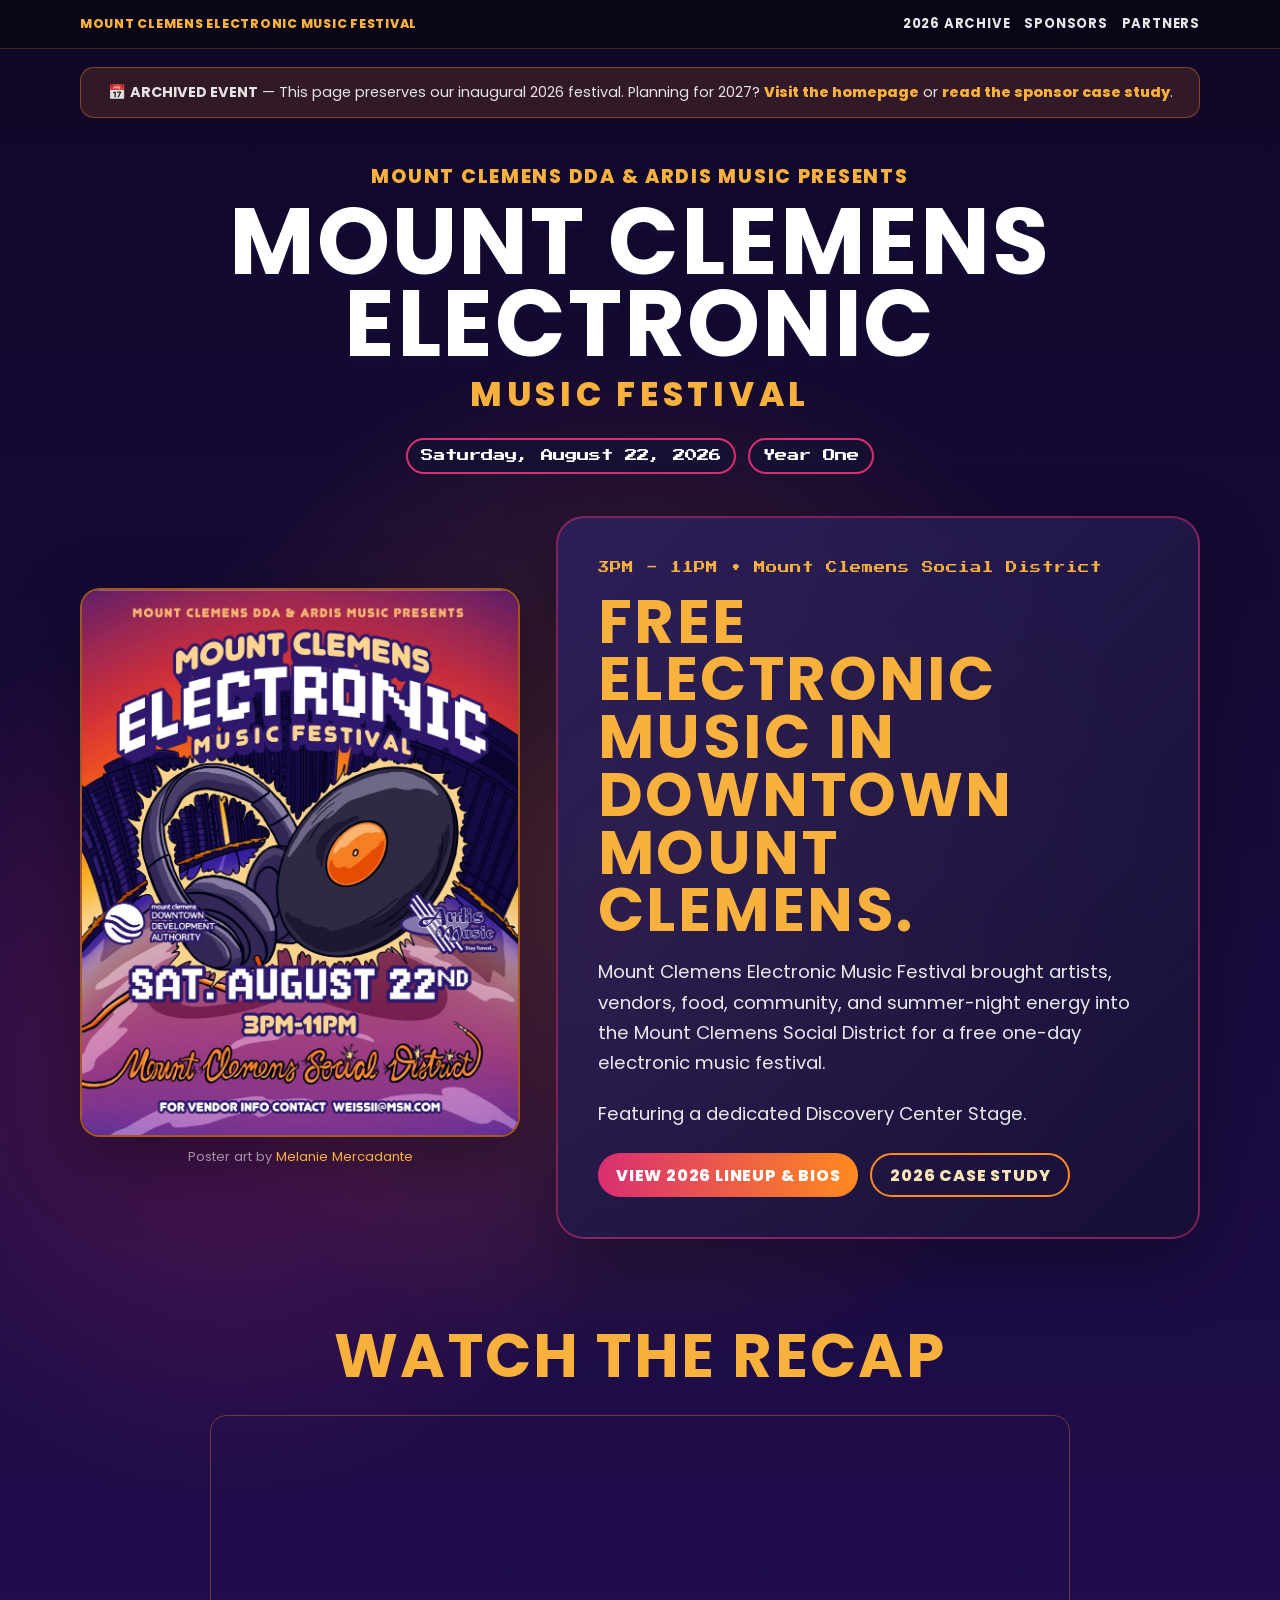
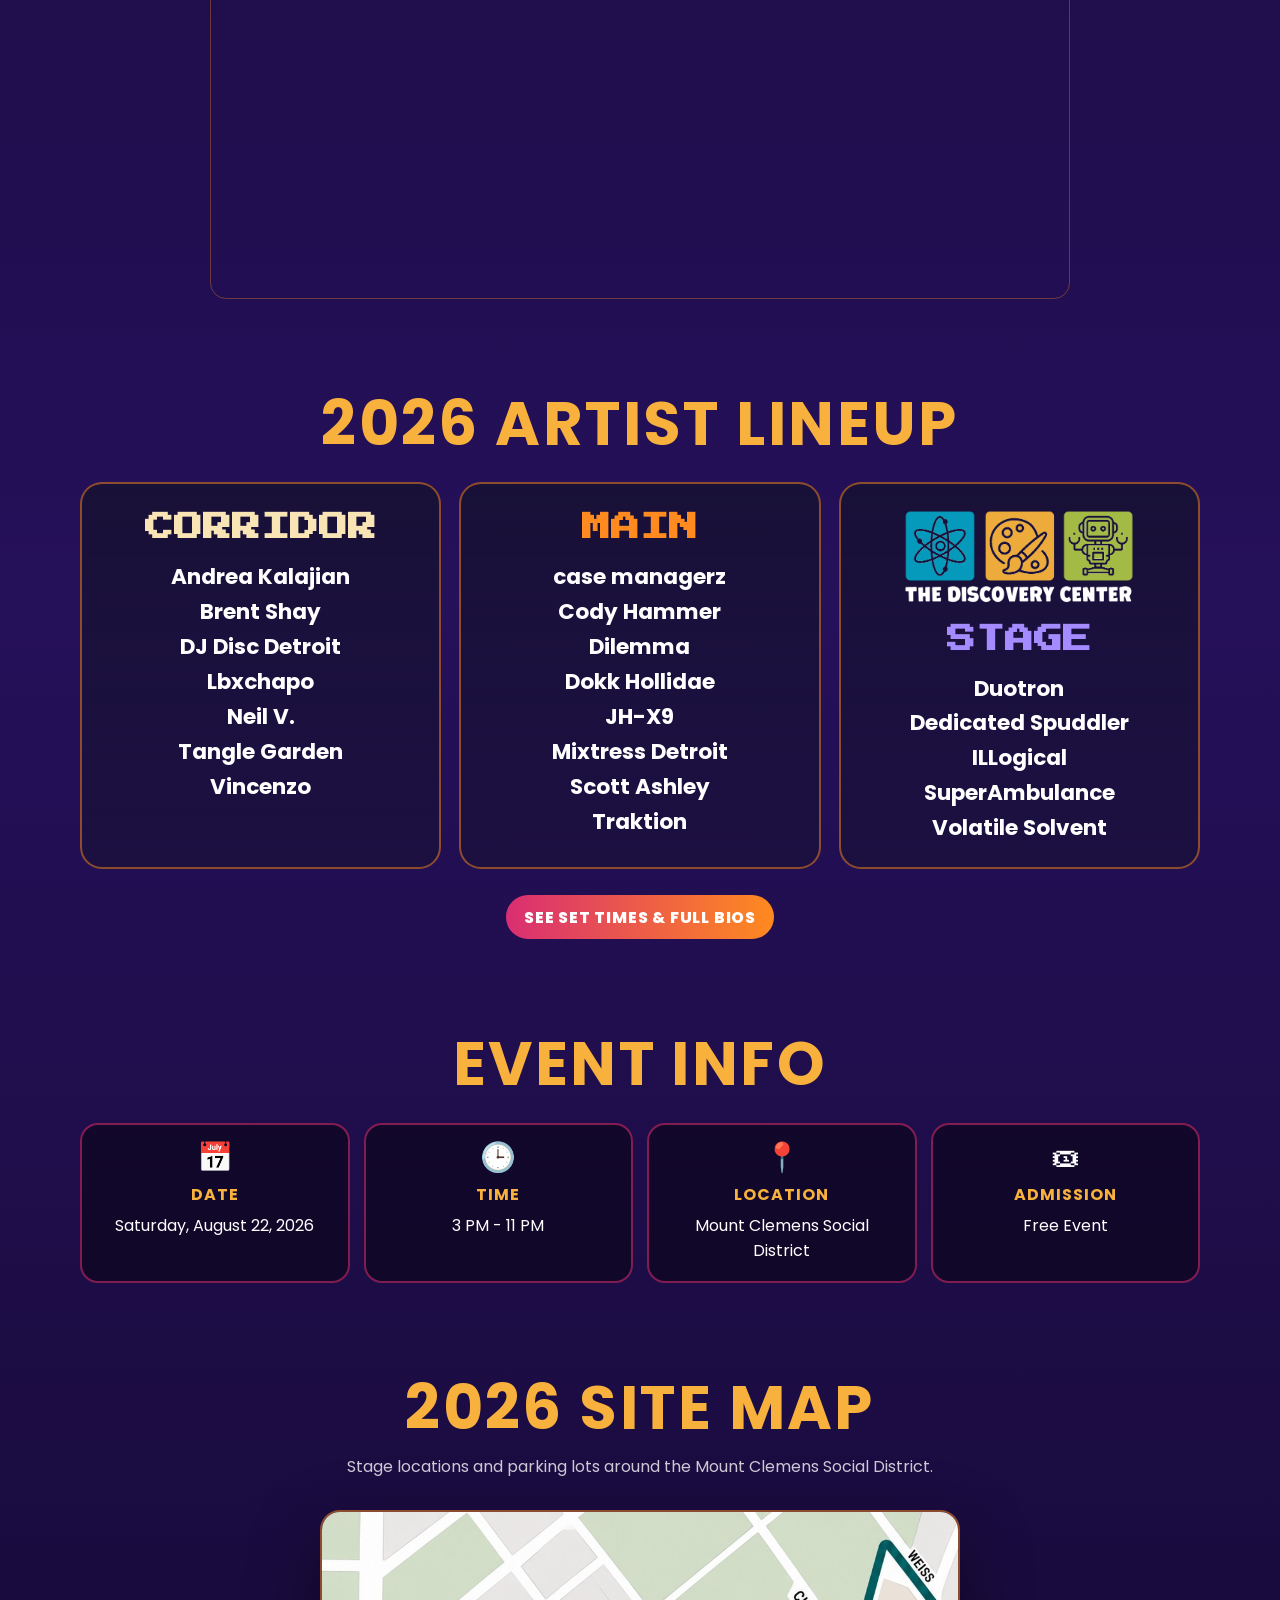
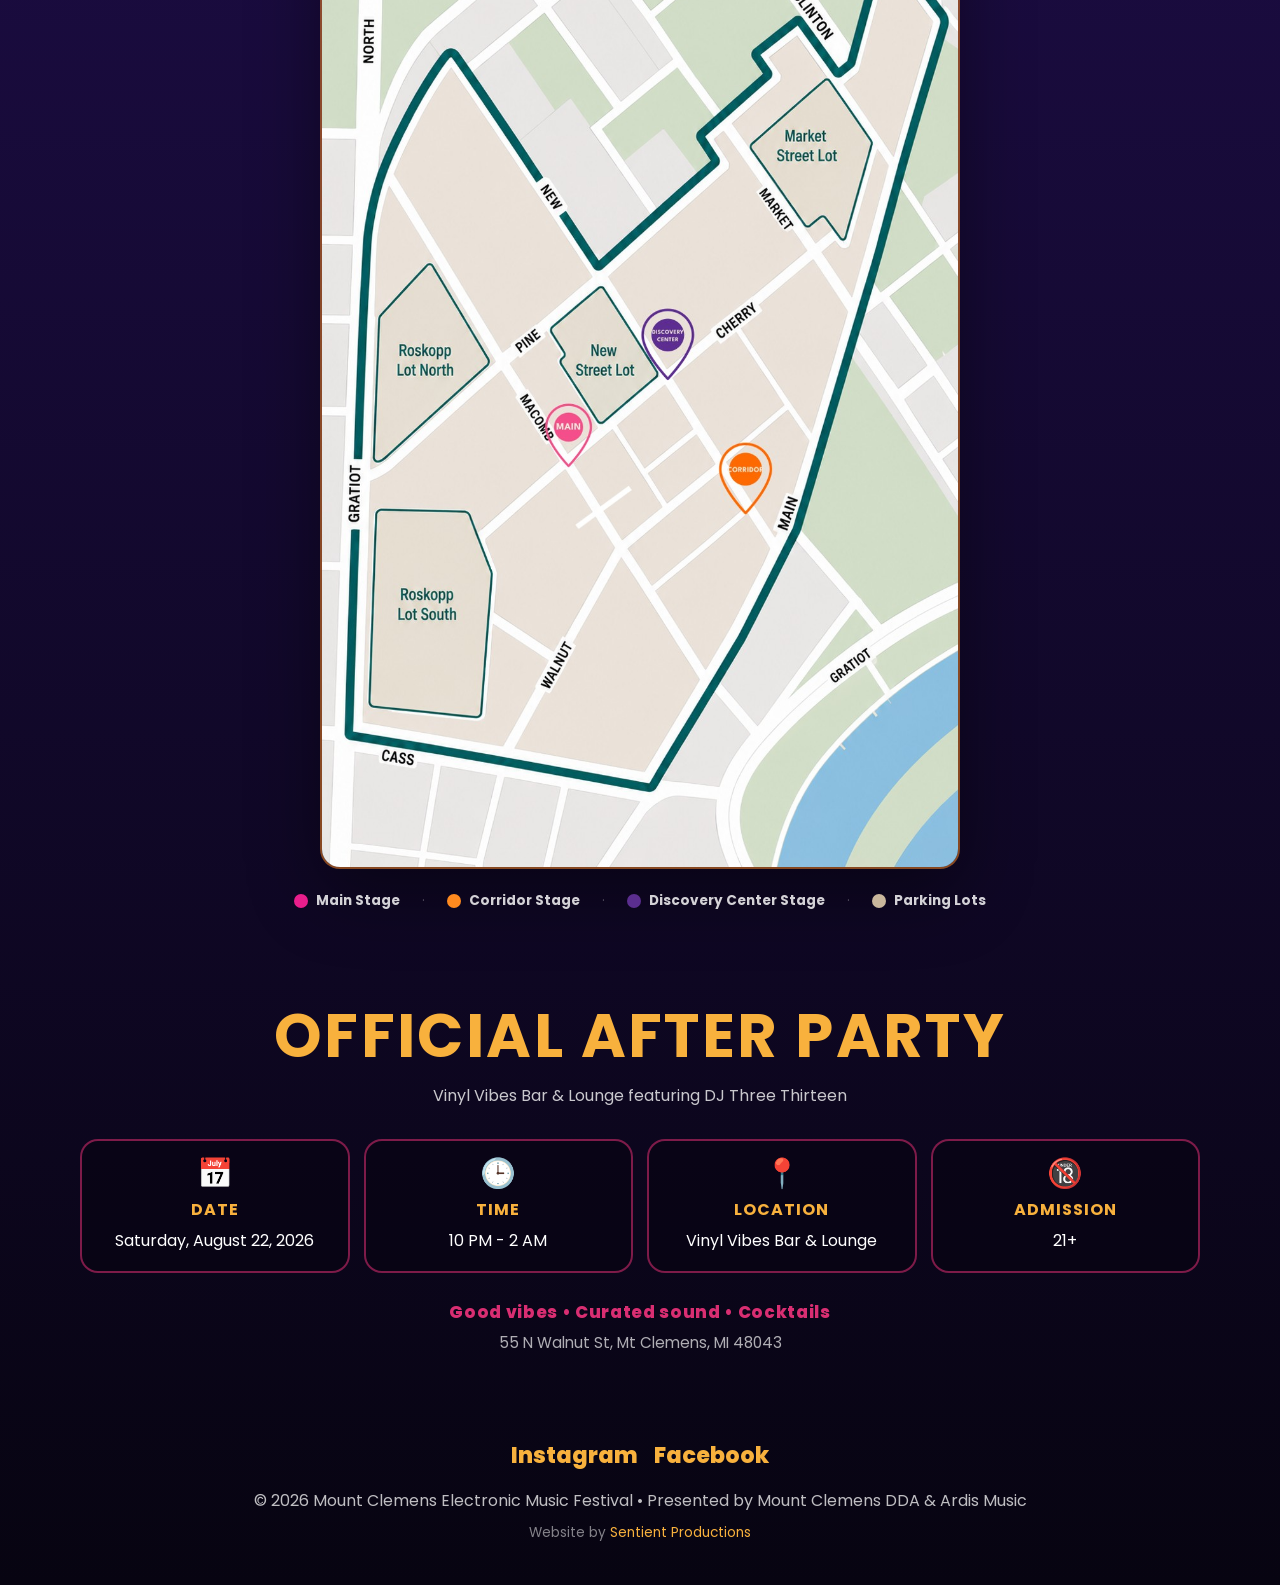
==== 2026.html @ 89f1a7ba "Restructure site for 2027: archive 2026, add sponsor case study" ====
<!doctype html>
<html lang="en">
<head>
<meta charset="utf-8"><meta name="viewport" content="width=device-width, initial-scale=1">
<title>2026 Festival Archive | Mount Clemens Electronic Music Festival</title>
<meta name="description" content="Archive of the inaugural Mount Clemens Electronic Music Festival, held Saturday August 22, 2026 in downtown Mount Clemens.">
<link rel="preconnect" href="https://fonts.googleapis.com"><link rel="preconnect" href="https://fonts.gstatic.com" crossorigin>
<link href="https://fonts.googleapis.com/css2?family=Poppins:wght@500;600;700;800&family=Press+Start+2P&display=swap" rel="stylesheet">
<link rel="stylesheet" href="assets/css/style.css">
<!-- Google tag (gtag.js) -->
<script async src="https://www.googletagmanager.com/gtag/js?id=G-82079Z3HRV"></script>
<script>
  window.dataLayer = window.dataLayer || [];
  function gtag(){dataLayer.push(arguments);}
  gtag('js', new Date());
  gtag('config', 'G-82079Z3HRV');
</script>
</head>
<body>
<div id="site-header"></div>
<div class="archive-banner wrap">📅 <strong>ARCHIVED EVENT</strong> &mdash; This page preserves our inaugural 2026 festival. Planning for 2027? <a href="index.html">Visit the homepage</a> or <a href="sponsors.html">read the sponsor case study</a>.</div>
<header class="wrap"><div class="kicker">Mount Clemens DDA &amp; Ardis Music Presents</div><h1>Mount Clemens<br>Electronic</h1><div class="subhead">Music Festival</div><div class="badges"><span class="badge">Saturday, August 22, 2026</span><span class="badge">Year One</span></div></header>
<main>
<section class="wrap hero" id="poster"><div><div class="poster-card"><img src="assets/images/mcemf-poster-artwork.jpg" alt="Mount Clemens Electronic Music Festival promotional artwork"></div><p class="poster-credit">Poster art by <a href="https://www.instagram.com/melmerkzartwerk" target="_blank" rel="noopener">Melanie Mercadante</a></p></div><div class="intro-card"><div class="eyebrow">3PM - 11PM • Mount Clemens Social District</div><h2>Free electronic music in downtown Mount Clemens.</h2><p>Mount Clemens Electronic Music Festival brought artists, vendors, food, community, and summer-night energy into the Mount Clemens Social District for a free one-day electronic music festival.</p><p>Featuring a dedicated Discovery Center Stage.</p><div class="cta-row"><a class="button" href="artists.html">View 2026 Lineup &amp; Bios</a><a class="button secondary" href="sponsors.html">2026 Case Study</a></div></div></section>
<section class="wrap" id="video"><div class="section-head"><h2>Watch the Recap</h2></div><div class="video-frame"><iframe src="https://www.youtube.com/embed/o_YmSGUX3s0?si=b1OY8ZmqiHuNFAgk" title="YouTube video player" frameborder="0" allow="accelerometer; autoplay; clipboard-write; encrypted-media; gyroscope; picture-in-picture; web-share" referrerpolicy="strict-origin-when-cross-origin" allowfullscreen></iframe></div></section>
<section class="wrap" id="lineup"><div class="section-head"><h2>2026 Artist Lineup</h2></div><div class="lineup-grid"><article class="stage corridor"><h3>Corridor</h3><ul class="artists"><li>Andrea Kalajian</li><li>Brent Shay</li><li>DJ Disc Detroit</li><li>Lbxchapo</li><li>Neil V.</li><li>Tangle Garden</li><li>Vincenzo</li></ul></article><article class="stage main"><h3>Main</h3><ul class="artists"><li>case managerz</li><li>Cody Hammer</li><li>Dilemma</li><li>Dokk Hollidae</li><li>JH-X9</li><li>Mixtress Detroit</li><li>Scott Ashley</li><li>Traktion</li></ul></article><article class="stage discovery"><img class="zone-logo" src="assets/logos/discovery-center-logo.png" alt="The Discovery Center logo"><h3>Stage</h3><ul class="artists"><li>Duotron</li><li>Dedicated Spuddler</li><li>ILLogical</li><li>SuperAmbulance</li><li>Volatile Solvent</li></ul></article></div><div class="cta-row" style="justify-content:center;margin-top:26px"><a class="button" href="artists.html">See Set Times &amp; Full Bios</a></div></section>
<section class="wrap" id="info"><div class="section-head"><h2>Event Info</h2></div><div class="info-strip"><div class="info-item"><div class="info-icon">📅</div><strong>Date</strong>Saturday, August 22, 2026</div><div class="info-item"><div class="info-icon">🕒</div><strong>Time</strong>3 PM - 11 PM</div><div class="info-item"><div class="info-icon">📍</div><strong>Location</strong>Mount Clemens Social District</div><div class="info-item"><div class="info-icon">🎟</div><strong>Admission</strong>Free Event</div></div></section>
<section class="wrap" id="map"><div class="section-head"><h2>2026 Site Map</h2><p>Stage locations and parking lots around the Mount Clemens Social District.</p></div><div class="map-card"><img src="assets/images/mcemf-site-map.jpg" alt="Map of festival stage locations and parking lots in downtown Mount Clemens"></div><div class="map-legend"><span><i class="dot main"></i>Main Stage</span><span class="sep">&middot;</span><span><i class="dot corridor"></i>Corridor Stage</span><span class="sep">&middot;</span><span><i class="dot discovery"></i>Discovery Center Stage</span><span class="sep">&middot;</span><span><i class="dot lot"></i>Parking Lots</span></div></section>
<section class="wrap" id="afterparty"><div class="section-head"><h2>Official After Party</h2><p>Vinyl Vibes Bar &amp; Lounge featuring DJ Three Thirteen</p></div><div class="info-strip"><div class="info-item"><div class="info-icon">📅</div><strong>Date</strong>Saturday, August 22, 2026</div><div class="info-item"><div class="info-icon">🕒</div><strong>Time</strong>10 PM - 2 AM</div><div class="info-item"><div class="info-icon">📍</div><strong>Location</strong>Vinyl Vibes Bar &amp; Lounge</div><div class="info-item"><div class="info-icon">🔞</div><strong>Admission</strong>21+</div></div><p class="afterparty-tagline">Good vibes &bull; Curated sound &bull; Cocktails</p><p class="afterparty-address">55 N Walnut St, Mt Clemens, MI 48043</p></section>
</main>
<div id="site-footer"></div>
<script src="assets/js/include-partials.js"></script>
</body></html>
---- assets/css/style.css ----
:root{--midnight:#171133;--deep:#2C205D;--magenta:#D92E72;--orange:#FF8A1F;--gold:#F8B13D;--cream:#F8E4B5;--lavender:#A48BFF;--white:#fff}
*{box-sizing:border-box} html{scroll-behavior:smooth} body{margin:0;font-family:Poppins,system-ui,sans-serif;color:white;background:radial-gradient(circle at 50% 18%,rgba(255,138,31,.24),transparent 32rem),radial-gradient(circle at 18% 22%,rgba(217,46,114,.28),transparent 28rem),linear-gradient(180deg,#100727 0%,#25105a 46%,#070411 100%);min-height:100vh}
a{color:inherit} .wrap{width:min(1120px,calc(100% - 32px));margin:0 auto}
.nav{position:sticky;top:0;z-index:5;backdrop-filter:blur(16px);background:rgba(8,4,18,.78);border-bottom:1px solid rgba(248,177,61,.22)} .nav-inner{display:flex;align-items:center;justify-content:space-between;gap:18px;padding:14px 0} .brand-mini{font-weight:800;letter-spacing:.06em;color:var(--gold);text-transform:uppercase;font-size:.78rem;line-height:1.25} .nav-links{display:flex;flex-wrap:wrap;gap:14px;justify-content:flex-end;font-size:.82rem;font-weight:700;text-transform:uppercase;letter-spacing:.06em} .nav-links a{text-decoration:none;opacity:.9} .nav-links a:hover{color:var(--gold)}
header{padding:44px 0 24px;text-align:center} .kicker{color:var(--gold);font-weight:800;letter-spacing:.09em;text-transform:uppercase;font-size:clamp(.8rem,2vw,1.2rem)} h1{margin:10px 0 6px;font-size:clamp(2rem,8vw,5.8rem);line-height:.88;text-transform:uppercase;letter-spacing:.02em;text-shadow:0 8px 0 rgba(20,10,55,.86)} .subhead{color:var(--gold);font-weight:800;text-transform:uppercase;letter-spacing:.14em;font-size:clamp(1rem,3vw,2.1rem)} .badges{display:flex;flex-wrap:wrap;justify-content:center;gap:12px;margin-top:18px} .badge{font-family:"Press Start 2P",monospace;font-size:clamp(.55rem,1.2vw,.78rem);border:2px solid var(--magenta);border-radius:999px;padding:10px 13px;background:rgba(23,17,51,.82)}
.hero{display:grid;grid-template-columns:minmax(300px,440px) 1fr;gap:36px;align-items:center;padding:18px 0 40px} .poster-card{border:2px solid rgba(255,138,31,.62);border-radius:20px;overflow:hidden;background:rgba(8,4,18,.62);box-shadow:0 24px 70px rgba(0,0,0,.42)} .poster-card img{display:block;width:100%;height:auto} .poster-credit{margin:10px 0 0;text-align:center;font-size:.82rem;color:rgba(255,255,255,.55)} .poster-credit a{color:var(--gold);text-decoration:none;border-bottom:1px solid transparent} .poster-credit a:hover{border-color:var(--orange)}
.intro-card{border:2px solid rgba(217,46,114,.52);border-radius:28px;padding:clamp(22px,4vw,40px);background:linear-gradient(135deg,rgba(44,32,93,.9),rgba(23,17,51,.76));box-shadow:0 24px 70px rgba(0,0,0,.32)} .eyebrow{font-family:"Press Start 2P",monospace;color:var(--gold);font-size:.72rem;line-height:1.6;margin-bottom:16px} .intro-card h2,section h2{margin:0 0 18px;color:var(--gold);text-transform:uppercase;letter-spacing:.04em;font-size:clamp(2rem,5vw,3.8rem);line-height:.95} .intro-card p{margin:0 0 20px;font-size:clamp(1rem,2vw,1.15rem);line-height:1.65;color:rgba(255,255,255,.9)} .cta-row{display:flex;flex-wrap:wrap;gap:12px;margin-top:24px} .button{display:inline-flex;align-items:center;justify-content:center;min-height:44px;padding:0 18px;border-radius:999px;text-decoration:none;font-weight:800;text-transform:uppercase;letter-spacing:.05em;background:linear-gradient(90deg,var(--magenta),var(--orange));color:white} .button.secondary{background:transparent;border:2px solid var(--orange);color:var(--cream)}
section{padding:48px 0} .section-head{text-align:center;max-width:760px;margin:0 auto 30px} .section-head p{margin:0;color:rgba(255,255,255,.78);line-height:1.6} .video-frame{position:relative;width:100%;max-width:860px;margin:0 auto;aspect-ratio:16/9;border-radius:16px;overflow:hidden;border:1px solid rgba(255,138,31,.35)} .video-frame iframe{position:absolute;inset:0;width:100%;height:100%;border:0} .lineup-grid{display:grid;grid-template-columns:repeat(3,1fr);gap:18px} .lineup-poster-link{display:block;max-width:340px;margin:0 auto 30px;border-radius:16px;overflow:hidden;border:2px solid rgba(255,138,31,.5);box-shadow:0 18px 50px rgba(0,0,0,.38)} .lineup-poster-link img{display:block;width:100%;height:auto;transition:transform .25s} .lineup-poster-link:hover img{transform:scale(1.03)} .stage{border:2px solid rgba(255,138,31,.5);border-radius:22px;padding:26px 20px;background:linear-gradient(180deg,rgba(23,17,51,.88),rgba(23,17,51,.56));text-align:center} .stage h3{margin:0 0 18px;font-family:"Press Start 2P",monospace;font-size:clamp(1.1rem,2.6vw,1.8rem);line-height:1.25;text-transform:uppercase} .corridor h3{color:var(--cream)} .main h3{color:var(--orange)} .discovery h3{color:var(--lavender)} .sponsor-note{color:var(--gold);font-size:.78rem;font-weight:800;text-transform:uppercase;letter-spacing:.06em;margin:-6px 0 10px} .zone-logo{width:min(230px,92%);margin:0 auto 18px;display:block;background:transparent} .artists{list-style:none;padding:0;margin:0;display:grid;gap:9px} .artists li{font-weight:700;font-size:clamp(1.05rem,2vw,1.35rem);line-height:1.2}
.info-strip{display:grid;grid-template-columns:repeat(4,1fr);gap:14px} .info-item{border:2px solid rgba(217,46,114,.56);border-radius:18px;padding:18px;background:rgba(8,4,18,.55);text-align:center} .info-item strong{display:block;color:var(--gold);text-transform:uppercase;letter-spacing:.06em;margin-bottom:6px} .info-icon{font-size:1.8rem;line-height:1;margin-bottom:10px}
.partners{display:grid;grid-template-columns:1fr 1.45fr;gap:18px;align-items:stretch} .partner-card{border:2px solid rgba(164,139,255,.42);border-radius:24px;padding:24px;background:rgba(8,4,18,.64)} .partner-card h3{margin:0 0 18px;color:var(--gold);text-transform:uppercase;letter-spacing:.08em;font-size:.95rem} .logo-grid{display:grid;gap:14px;align-items:center} .presented-grid{grid-template-columns:repeat(2,minmax(0,1fr))} .partnership-grid{grid-template-columns:repeat(4,minmax(0,1fr))} .logo-link{display:flex;align-items:center;justify-content:center;min-height:112px;padding:12px;border-radius:16px;background:rgba(0,0,0,.28);border:1px solid rgba(255,255,255,.13)} .logo-link:hover{border-color:rgba(255,138,31,.7);background:rgba(255,138,31,.08)} .logo-link img{display:block;max-width:100%;max-height:88px;object-fit:contain} .dda img{max-height:62px} .ardis img{max-height:92px} .dtm img{max-height:86px} .snob img{max-height:90px} .minimal img{max-height:104px} .sentient img{max-height:106px}
footer{padding:36px 0 42px;text-align:center;color:rgba(255,255,255,.74)} .credit{margin-top:10px;font-size:.85rem;color:rgba(255,255,255,.5)} .credit a{color:var(--gold);text-decoration:none;border-bottom:1px solid transparent} .credit a:hover{border-color:var(--orange)} .socials{display:flex;flex-wrap:wrap;justify-content:center;gap:16px;margin-bottom:14px;font-weight:800;color:var(--gold);font-size:clamp(1rem,2.4vw,1.4rem)} .socials a{text-decoration:none;border-bottom:2px solid transparent} .socials a:hover{border-color:var(--orange)}
@media(max-width:860px){.hero,.partners{grid-template-columns:1fr}.poster-card{max-width:480px;margin:0 auto}.lineup-grid,.info-strip,.presented-grid,.partnership-grid{grid-template-columns:1fr}.nav-inner{align-items:flex-start;flex-direction:column}.logo-link{min-height:124px}}
.artists-grid{display:grid;grid-template-columns:repeat(3,1fr);gap:18px} .artist-card{border:2px solid rgba(255,138,31,.4);border-radius:20px;padding:22px;background:linear-gradient(180deg,rgba(23,17,51,.88),rgba(23,17,51,.56))} .artist-card h3{margin:0 0 8px;color:var(--gold);font-size:1.15rem;letter-spacing:.03em} .artist-card .bio{margin:0 0 14px;font-size:.92rem;line-height:1.55;color:rgba(255,255,255,.82)} .artist-links{display:flex;gap:14px;flex-wrap:wrap} .artist-links a{font-size:.8rem;font-weight:800;text-transform:uppercase;letter-spacing:.05em;color:var(--lavender);text-decoration:none;border-bottom:1px solid transparent} .artist-links a:hover{border-color:var(--lavender)}
@media(max-width:860px){.artists-grid{grid-template-columns:1fr}}
.skyline-header{position:relative;overflow:hidden;padding:56px 0 30px;text-align:center;min-height:230px;display:flex;align-items:center;justify-content:center}
.skyline-side{position:absolute;top:50%;transform:translateY(-50%);height:230px;width:auto;max-width:46vw;opacity:.65;pointer-events:none}
.skyline-left{left:0;-webkit-mask-image:linear-gradient(to right,black 45%,transparent 92%);mask-image:linear-gradient(to right,black 45%,transparent 92%)}
.skyline-right{right:0;-webkit-mask-image:linear-gradient(to left,black 45%,transparent 92%);mask-image:linear-gradient(to left,black 45%,transparent 92%)}
.skyline-header-text{position:relative;z-index:2}
@media(max-width:760px){.skyline-header{padding:32px 0 16px;min-height:0} .skyline-side{display:none}}
.schedule-wrap{border:2px solid rgba(255,138,31,.5);border-radius:20px;overflow:hidden;background:rgba(8,4,18,.62);box-shadow:0 24px 70px rgba(0,0,0,.32);margin-bottom:22px}
table.schedule{width:100%;border-collapse:collapse;font-size:.95rem}
table.schedule th,table.schedule td{padding:13px 14px;text-align:left;border-bottom:1px solid rgba(255,255,255,.08)}
table.schedule thead th{font-family:"Press Start 2P",monospace;font-size:.68rem;text-transform:uppercase;letter-spacing:.03em;padding:16px 14px}
table.schedule thead th.time-col{color:rgba(255,255,255,.6);background:rgba(255,255,255,.04)}
table.schedule thead th.main-col{color:var(--orange);background:rgba(255,138,31,.12)}
table.schedule thead th.corridor-col{color:var(--cream);background:rgba(248,228,181,.1)}
table.schedule thead th.discovery-col{color:var(--lavender);background:rgba(164,139,255,.12)}
table.schedule tbody td.time-col{font-weight:700;color:rgba(255,255,255,.55);white-space:nowrap;font-size:.85rem}
table.schedule tbody tr:nth-child(even){background:rgba(255,255,255,.025)}
table.schedule tbody tr:last-child td{border-bottom:none}
table.schedule td a{text-decoration:none;font-weight:700;border-bottom:1px solid transparent}
table.schedule td.main-col a{color:var(--orange)}
table.schedule td.corridor-col a{color:var(--cream)}
table.schedule td.discovery-col a{color:var(--lavender)}
table.schedule td a:hover{border-bottom-color:currentColor}
table.schedule td.empty{color:rgba(255,255,255,.25)}
.schedule-meta{display:flex;flex-wrap:wrap;justify-content:space-between;align-items:center;gap:10px;margin:0 0 44px;font-size:.85rem;color:rgba(255,255,255,.68)}
.schedule-meta .jump a{color:var(--gold);text-decoration:none;font-weight:700;border-bottom:1px solid transparent}
.schedule-meta .jump a:hover{border-bottom-color:var(--gold)}
.schedule-meta .jump span{margin:0 8px;opacity:.5}
.equalizer-divider{display:block;width:100%;max-width:1100px;margin:6px auto 6px;height:auto}
.equalizer-divider img{display:block;width:100%;height:auto}
.meet-artists-head{text-align:center;margin:8px 0 36px}
.meet-artists-head h2{margin:0}
.back-to-top{font-size:.78rem;font-weight:700;color:var(--lavender);text-decoration:none;text-transform:uppercase;letter-spacing:.04em;border-bottom:1px solid transparent}
.back-to-top:hover{border-bottom-color:var(--lavender)}
.stage-section{margin-bottom:52px} .stage-section:last-child{margin-bottom:0}
.stage-section-head{display:flex;align-items:baseline;justify-content:space-between;gap:14px;margin-bottom:22px;padding-bottom:10px;border-bottom:2px solid rgba(255,255,255,.14)}
.stage-section-head h2{margin:0;font-family:"Press Start 2P",monospace;font-size:clamp(1.1rem,2.6vw,1.7rem);text-transform:uppercase;line-height:1.2}
.stage-section-head .stage-time{font-size:.8rem;font-weight:700;color:rgba(255,255,255,.5);text-transform:uppercase;letter-spacing:.04em;white-space:nowrap}
.stage-section.corridor .stage-section-head h2{color:var(--cream)}
.stage-section.main .stage-section-head h2{color:var(--orange)}
.stage-section.discovery .stage-section-head h2{color:var(--lavender)}
.artist-card .time{display:inline-block;font-family:"Press Start 2P",monospace;font-size:.6rem;color:var(--gold);margin-bottom:8px;letter-spacing:.03em}
@media(max-width:860px){.artists-grid{grid-template-columns:1fr} table.schedule{font-size:.82rem} table.schedule th,table.schedule td{padding:9px 8px} table.schedule thead th{font-size:.56rem}}
@keyframes nowPlayingPulse{0%,100%{box-shadow:0 0 0 rgba(255,138,31,0)}50%{box-shadow:0 0 18px rgba(255,138,31,.55)}}
.now-playing-cell{position:relative;background:rgba(255,138,31,.14) !important}
.now-playing-cell a{animation:nowPlayingPulse 2s ease-in-out infinite;border-radius:6px;padding:2px 6px;margin:-2px -6px}
.now-playing-card{border-color:var(--orange) !important;animation:nowPlayingPulse 2.4s ease-in-out infinite}
.now-playing-badge{display:block;width:max-content;background:linear-gradient(90deg,var(--magenta),var(--orange));color:white;font-family:"Press Start 2P",monospace;font-size:.55rem;text-transform:uppercase;letter-spacing:.03em;padding:5px 9px;border-radius:999px;margin-bottom:10px}
.afterparty-tagline{text-align:center;margin:26px 0 6px;font-weight:800;letter-spacing:.04em;color:var(--magenta);font-size:1.05rem}
.afterparty-address{text-align:center;margin:0;color:rgba(255,255,255,.68);font-size:.95rem}
.map-card{max-width:640px;margin:0 auto;border:2px solid rgba(255,138,31,.5);border-radius:20px;overflow:hidden;box-shadow:0 24px 70px rgba(0,0,0,.42)} .map-card img{display:block;width:100%;height:auto}
#map img{max-width:640px;width:100%;height:auto;display:block;margin:0 auto}
.map-legend{display:flex;flex-wrap:wrap;justify-content:center;gap:22px;margin-top:22px;font-size:.85rem;font-weight:700;color:rgba(255,255,255,.82)} .map-legend span{display:flex;align-items:center;gap:8px} .map-legend .sep{color:rgba(255,255,255,.3);font-weight:400} .dot{width:14px;height:14px;border-radius:50%;display:inline-block} .dot.main{background:#E91E8C} .dot.corridor{background:var(--orange)} .dot.discovery{background:#5B2E8F} .dot.lot{background:#C9B79C}
.archive-banner{background:rgba(255,138,31,.14);border:1px solid rgba(255,138,31,.4);border-radius:14px;padding:14px 20px;margin:18px auto 0;text-align:center;font-size:.9rem;color:rgba(255,255,255,.88)} .archive-banner a{color:var(--gold);font-weight:800;text-decoration:none;border-bottom:1px solid transparent} .archive-banner a:hover{border-bottom-color:var(--gold)}
.archive-teaser-card{max-width:760px;margin:0 auto;text-align:center;border:2px solid rgba(164,139,255,.45);border-radius:28px;padding:clamp(28px,5vw,48px);background:linear-gradient(135deg,rgba(44,32,93,.9),rgba(23,17,51,.76))} .archive-teaser-card h2{margin:0 0 14px} .archive-teaser-card p{margin:0 0 22px;color:rgba(255,255,255,.85);line-height:1.6}
.cs-hero{text-align:center;max-width:860px;margin:0 auto 10px} .cs-hero .kicker2{color:var(--gold);font-weight:800;letter-spacing:.08em;text-transform:uppercase;font-size:.85rem} .cs-hero h1.cs-title{margin:14px 0 8px;font-size:clamp(1.8rem,5vw,3.2rem);line-height:1.05;color:white;text-transform:uppercase} .cs-hero .cs-sub{color:rgba(255,255,255,.82);font-size:clamp(1rem,2vw,1.2rem);line-height:1.6;margin:0 0 6px} .cs-hero .cs-dateline{color:var(--gold);font-weight:700;font-size:.9rem;margin-bottom:18px}
.stat-grid-6{display:grid;grid-template-columns:repeat(3,1fr);gap:14px;max-width:960px;margin:0 auto} .stat-grid-6 .info-item strong{font-size:clamp(1.3rem,2.6vw,1.9rem)}
.stat-note{max-width:760px;margin:18px auto 0;text-align:center;font-size:.82rem;font-style:italic;color:rgba(255,255,255,.55);line-height:1.6}
.cs-section{padding:46px 0;border-top:1px solid rgba(255,255,255,.1)} .cs-section-inner{max-width:880px;margin:0 auto} .cs-number{display:inline-block;font-family:"Press Start 2P",monospace;font-size:.85rem;color:var(--magenta);background:rgba(217,46,114,.14);border:1px solid rgba(217,46,114,.4);border-radius:999px;padding:7px 14px;margin-bottom:16px} .cs-section h2{margin:0 0 18px;font-size:clamp(1.5rem,3.5vw,2.3rem);color:var(--gold)} .cs-section p{font-size:1.02rem;line-height:1.75;color:rgba(255,255,255,.86);margin:0 0 16px} .cs-callout{font-family:"Press Start 2P",monospace;font-size:clamp(.75rem,1.6vw,1rem);line-height:1.8;color:white;background:linear-gradient(90deg,rgba(217,46,114,.22),rgba(255,138,31,.22));border-left:4px solid var(--orange);padding:18px 22px;margin:22px 0;border-radius:4px}
.cs-image-card{border:2px solid rgba(255,138,31,.45);border-radius:18px;overflow:hidden;margin:22px 0;box-shadow:0 18px 50px rgba(0,0,0,.35)} .cs-image-card img{display:block;width:100%;height:auto}
table.cs-table{width:100%;border-collapse:collapse;margin:18px 0;font-size:.92rem} table.cs-table th{text-align:left;padding:10px 12px;color:var(--gold);font-size:.78rem;text-transform:uppercase;letter-spacing:.04em;border-bottom:2px solid rgba(255,255,255,.18)} table.cs-table td{padding:10px 12px;border-bottom:1px solid rgba(255,255,255,.08)} table.cs-table tr:nth-child(even) td{background:rgba(255,255,255,.025)} table.cs-table td.num{text-align:right;font-weight:700;color:var(--cream)}
.cs-two-col{display:grid;grid-template-columns:1fr 1fr;gap:28px;align-items:start}
.unlock-grid{display:grid;grid-template-columns:repeat(2,1fr);gap:16px;margin-top:10px} .unlock-item{border:2px solid rgba(164,139,255,.4);border-radius:16px;padding:18px 20px;background:rgba(8,4,18,.5)} .unlock-item strong{display:block;color:var(--lavender);margin-bottom:6px;font-size:1rem} .unlock-item span{font-size:.9rem;color:rgba(255,255,255,.8);line-height:1.5}
.sponsor-cta{text-align:center;max-width:720px;margin:0 auto;padding:clamp(28px,5vw,46px);border:2px solid rgba(255,138,31,.5);border-radius:28px;background:linear-gradient(135deg,rgba(217,46,114,.18),rgba(255,138,31,.14))} .sponsor-cta h2{margin:0 0 14px} .sponsor-cta p{margin:0 0 20px;color:rgba(255,255,255,.88);line-height:1.6} .sponsor-cta .placeholder-note{font-size:.82rem;color:rgba(255,255,255,.5);font-style:italic;margin-top:16px}
@media(max-width:860px){.stat-grid-6{grid-template-columns:repeat(2,1fr)}.cs-two-col{grid-template-columns:1fr}.unlock-grid{grid-template-columns:1fr}}
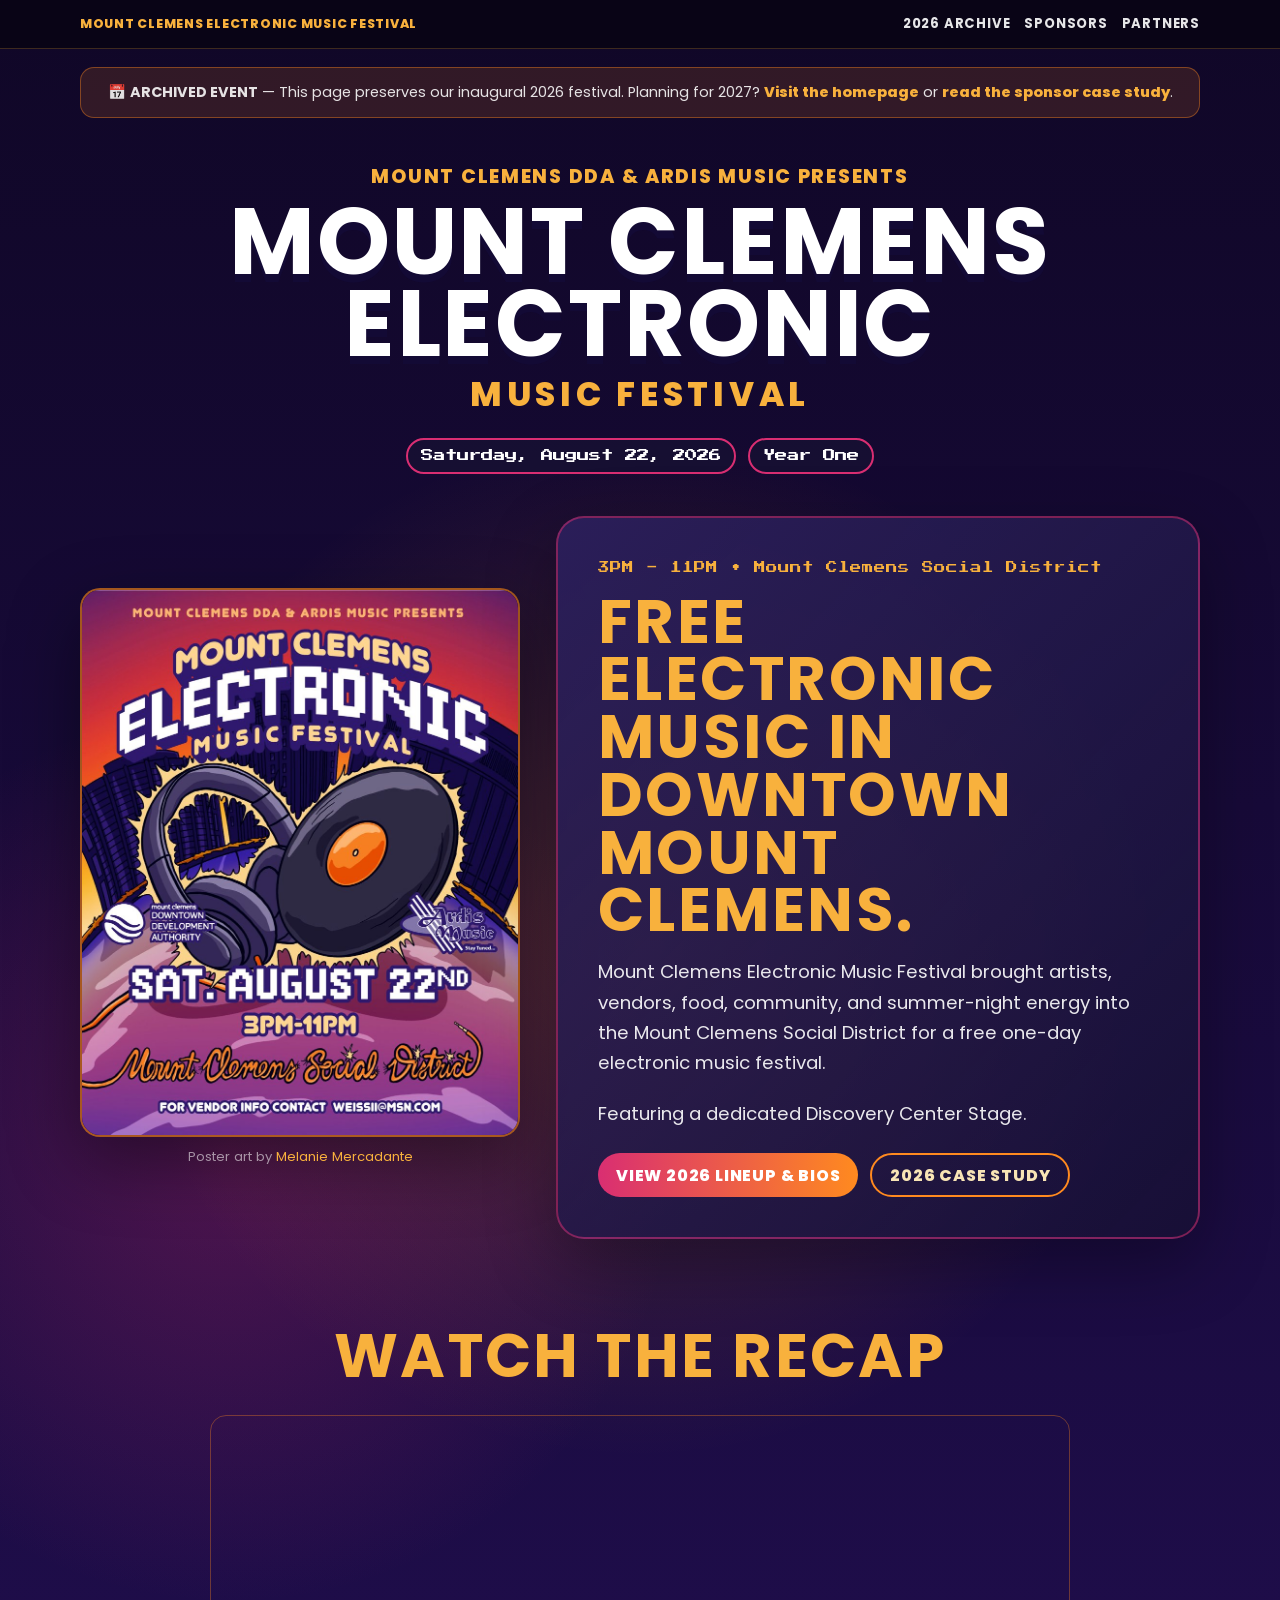
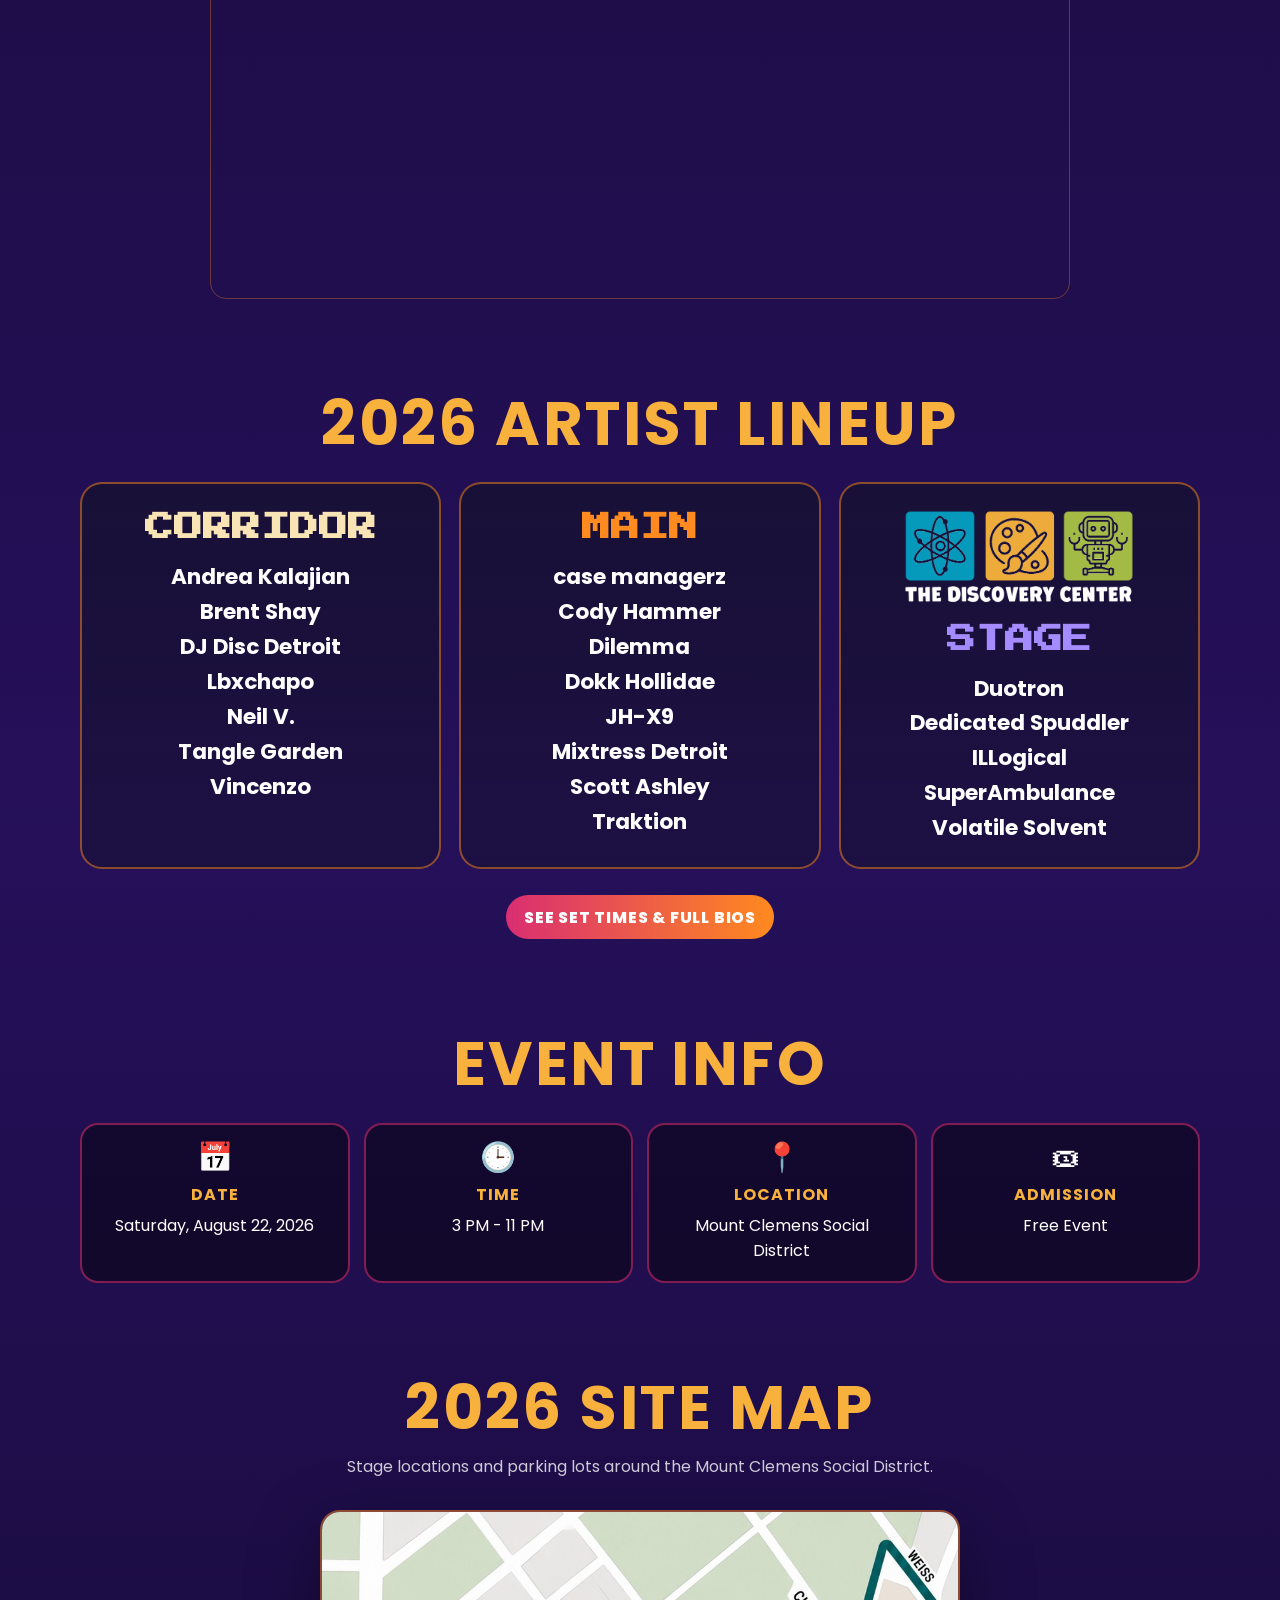
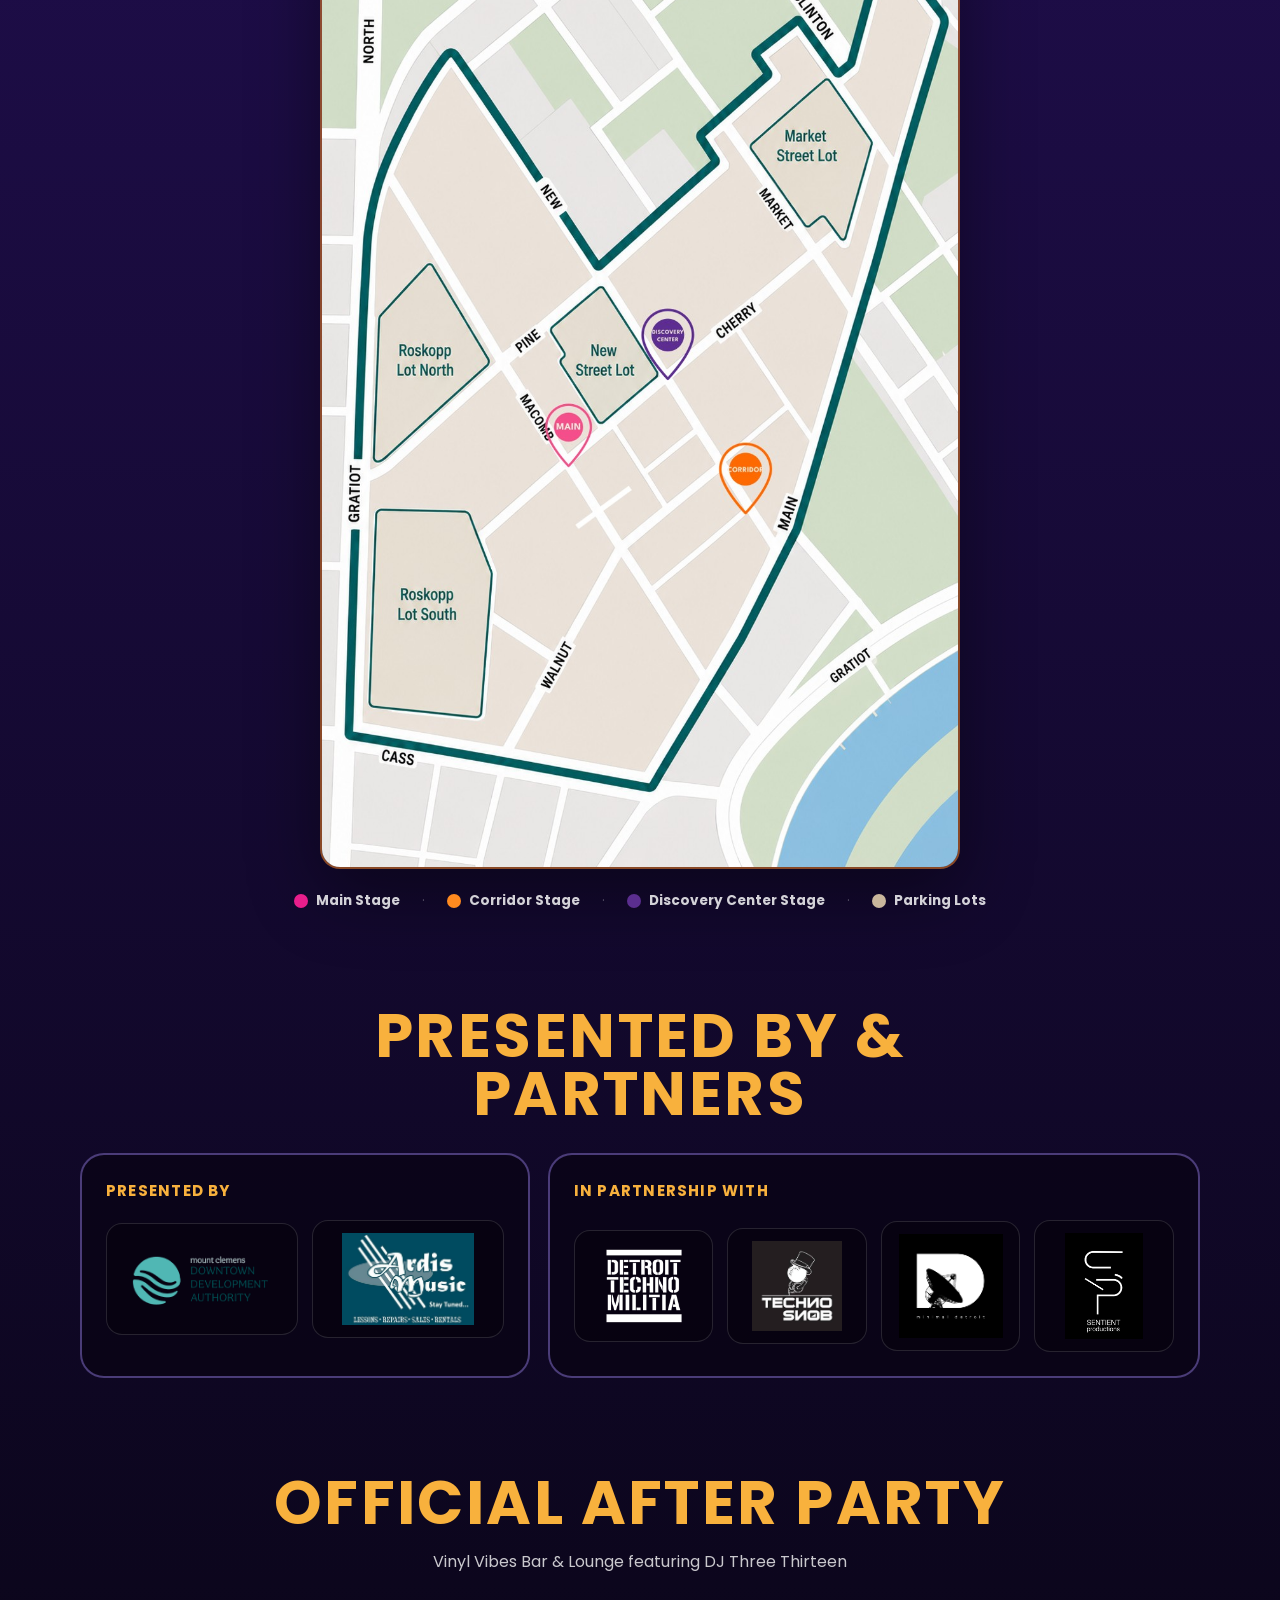
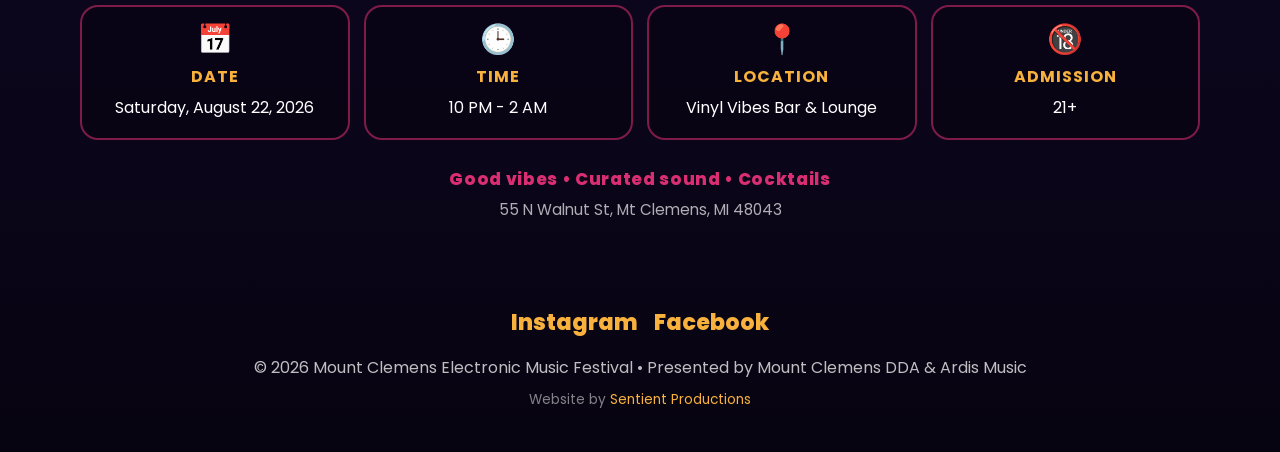
==== commit f9d42a6f: "Restore full 2026 partners section to archive page" ====
--- a/2026.html
+++ b/2026.html
@@ -6,7 +6,7 @@
 <meta name="description" content="Archive of the inaugural Mount Clemens Electronic Music Festival, held Saturday August 22, 2026 in downtown Mount Clemens.">
 <link rel="preconnect" href="https://fonts.googleapis.com"><link rel="preconnect" href="https://fonts.gstatic.com" crossorigin>
 <link href="https://fonts.googleapis.com/css2?family=Poppins:wght@500;600;700;800&family=Press+Start+2P&display=swap" rel="stylesheet">
-<link rel="stylesheet" href="assets/css/style.css">
+<link rel="icon" type="image/png" href="assets/logos/favicon-32.png"><link rel="apple-touch-icon" href="assets/logos/favicon-180.png"><link rel="stylesheet" href="assets/css/style.css">
 <!-- Google tag (gtag.js) -->
 <script async src="https://www.googletagmanager.com/gtag/js?id=G-82079Z3HRV"></script>
 <script>
@@ -26,6 +26,7 @@
 <section class="wrap" id="lineup"><div class="section-head"><h2>2026 Artist Lineup</h2></div><div class="lineup-grid"><article class="stage corridor"><h3>Corridor</h3><ul class="artists"><li>Andrea Kalajian</li><li>Brent Shay</li><li>DJ Disc Detroit</li><li>Lbxchapo</li><li>Neil V.</li><li>Tangle Garden</li><li>Vincenzo</li></ul></article><article class="stage main"><h3>Main</h3><ul class="artists"><li>case managerz</li><li>Cody Hammer</li><li>Dilemma</li><li>Dokk Hollidae</li><li>JH-X9</li><li>Mixtress Detroit</li><li>Scott Ashley</li><li>Traktion</li></ul></article><article class="stage discovery"><img class="zone-logo" src="assets/logos/discovery-center-logo.png" alt="The Discovery Center logo"><h3>Stage</h3><ul class="artists"><li>Duotron</li><li>Dedicated Spuddler</li><li>ILLogical</li><li>SuperAmbulance</li><li>Volatile Solvent</li></ul></article></div><div class="cta-row" style="justify-content:center;margin-top:26px"><a class="button" href="artists.html">See Set Times &amp; Full Bios</a></div></section>
 <section class="wrap" id="info"><div class="section-head"><h2>Event Info</h2></div><div class="info-strip"><div class="info-item"><div class="info-icon">📅</div><strong>Date</strong>Saturday, August 22, 2026</div><div class="info-item"><div class="info-icon">🕒</div><strong>Time</strong>3 PM - 11 PM</div><div class="info-item"><div class="info-icon">📍</div><strong>Location</strong>Mount Clemens Social District</div><div class="info-item"><div class="info-icon">🎟</div><strong>Admission</strong>Free Event</div></div></section>
 <section class="wrap" id="map"><div class="section-head"><h2>2026 Site Map</h2><p>Stage locations and parking lots around the Mount Clemens Social District.</p></div><div class="map-card"><img src="assets/images/mcemf-site-map.jpg" alt="Map of festival stage locations and parking lots in downtown Mount Clemens"></div><div class="map-legend"><span><i class="dot main"></i>Main Stage</span><span class="sep">&middot;</span><span><i class="dot corridor"></i>Corridor Stage</span><span class="sep">&middot;</span><span><i class="dot discovery"></i>Discovery Center Stage</span><span class="sep">&middot;</span><span><i class="dot lot"></i>Parking Lots</span></div></section>
+<section class="wrap" id="partners"><div class="section-head"><h2>Presented By &amp; Partners</h2></div><div class="partners"><div class="partner-card"><h3>Presented By</h3><div class="logo-grid presented-grid"><a class="logo-link dda" href="https://downtownmountclemens.org/" target="_blank" rel="noopener"><img src="assets/logos/dda-logo.png" alt="Mount Clemens Downtown Development Authority logo"></a><a class="logo-link ardis" href="https://ardismusicstore.com/" target="_blank" rel="noopener"><img src="assets/logos/ardis-music-logo.jpg" alt="Ardis Music logo"></a></div></div><div class="partner-card"><h3>In Partnership With</h3><div class="logo-grid partnership-grid"><a class="logo-link dtm" href="https://www.detroittechnomilitia.com/" target="_blank" rel="noopener"><img src="assets/logos/techno-militia-logo.png" alt="Detroit Techno Militia logo"></a><a class="logo-link snob" href="https://www.techno-snob.com/" target="_blank" rel="noopener"><img src="assets/logos/techno-snob-logo.jpg" alt="Techno Snob logo"></a><a class="logo-link minimal" href="https://www.facebook.com/groups/minimaldetroit/" target="_blank" rel="noopener"><img src="assets/logos/minimal-detroit-logo.jpg" alt="Minimal Detroit logo"></a><a class="logo-link sentient" href="https://www.sentientproductions.com/" target="_blank" rel="noopener"><img src="assets/logos/sentient-productions-logo.png" alt="Sentient Productions logo"></a></div></div></div></section>
 <section class="wrap" id="afterparty"><div class="section-head"><h2>Official After Party</h2><p>Vinyl Vibes Bar &amp; Lounge featuring DJ Three Thirteen</p></div><div class="info-strip"><div class="info-item"><div class="info-icon">📅</div><strong>Date</strong>Saturday, August 22, 2026</div><div class="info-item"><div class="info-icon">🕒</div><strong>Time</strong>10 PM - 2 AM</div><div class="info-item"><div class="info-icon">📍</div><strong>Location</strong>Vinyl Vibes Bar &amp; Lounge</div><div class="info-item"><div class="info-icon">🔞</div><strong>Admission</strong>21+</div></div><p class="afterparty-tagline">Good vibes &bull; Curated sound &bull; Cocktails</p><p class="afterparty-address">55 N Walnut St, Mt Clemens, MI 48043</p></section>
 </main>
 <div id="site-footer"></div>
--- a/assets/css/style.css
+++ b/assets/css/style.css
@@ -3,13 +3,13 @@
 a{color:inherit} .wrap{width:min(1120px,calc(100% - 32px));margin:0 auto}
 .nav{position:sticky;top:0;z-index:5;backdrop-filter:blur(16px);background:rgba(8,4,18,.78);border-bottom:1px solid rgba(248,177,61,.22)} .nav-inner{display:flex;align-items:center;justify-content:space-between;gap:18px;padding:14px 0} .brand-mini{font-weight:800;letter-spacing:.06em;color:var(--gold);text-transform:uppercase;font-size:.78rem;line-height:1.25} .nav-links{display:flex;flex-wrap:wrap;gap:14px;justify-content:flex-end;font-size:.82rem;font-weight:700;text-transform:uppercase;letter-spacing:.06em} .nav-links a{text-decoration:none;opacity:.9} .nav-links a:hover{color:var(--gold)}
 header{padding:44px 0 24px;text-align:center} .kicker{color:var(--gold);font-weight:800;letter-spacing:.09em;text-transform:uppercase;font-size:clamp(.8rem,2vw,1.2rem)} h1{margin:10px 0 6px;font-size:clamp(2rem,8vw,5.8rem);line-height:.88;text-transform:uppercase;letter-spacing:.02em;text-shadow:0 8px 0 rgba(20,10,55,.86)} .subhead{color:var(--gold);font-weight:800;text-transform:uppercase;letter-spacing:.14em;font-size:clamp(1rem,3vw,2.1rem)} .badges{display:flex;flex-wrap:wrap;justify-content:center;gap:12px;margin-top:18px} .badge{font-family:"Press Start 2P",monospace;font-size:clamp(.55rem,1.2vw,.78rem);border:2px solid var(--magenta);border-radius:999px;padding:10px 13px;background:rgba(23,17,51,.82)}
-.hero{display:grid;grid-template-columns:minmax(300px,440px) 1fr;gap:36px;align-items:center;padding:18px 0 40px} .poster-card{border:2px solid rgba(255,138,31,.62);border-radius:20px;overflow:hidden;background:rgba(8,4,18,.62);box-shadow:0 24px 70px rgba(0,0,0,.42)} .poster-card img{display:block;width:100%;height:auto} .poster-credit{margin:10px 0 0;text-align:center;font-size:.82rem;color:rgba(255,255,255,.55)} .poster-credit a{color:var(--gold);text-decoration:none;border-bottom:1px solid transparent} .poster-credit a:hover{border-color:var(--orange)}
+.hero{display:grid;grid-template-columns:minmax(300px,440px) 1fr;gap:36px;align-items:center;padding:18px 0 40px} .poster-card{border:2px solid rgba(255,138,31,.62);border-radius:20px;overflow:hidden;background:rgba(8,4,18,.62);box-shadow:0 24px 70px rgba(0,0,0,.42)} .poster-card-logo{padding:28px;background:#fff} .poster-card img{display:block;width:100%;height:auto} .poster-credit{margin:10px 0 0;text-align:center;font-size:.82rem;color:rgba(255,255,255,.55)} .poster-credit a{color:var(--gold);text-decoration:none;border-bottom:1px solid transparent} .poster-credit a:hover{border-color:var(--orange)}
 .intro-card{border:2px solid rgba(217,46,114,.52);border-radius:28px;padding:clamp(22px,4vw,40px);background:linear-gradient(135deg,rgba(44,32,93,.9),rgba(23,17,51,.76));box-shadow:0 24px 70px rgba(0,0,0,.32)} .eyebrow{font-family:"Press Start 2P",monospace;color:var(--gold);font-size:.72rem;line-height:1.6;margin-bottom:16px} .intro-card h2,section h2{margin:0 0 18px;color:var(--gold);text-transform:uppercase;letter-spacing:.04em;font-size:clamp(2rem,5vw,3.8rem);line-height:.95} .intro-card p{margin:0 0 20px;font-size:clamp(1rem,2vw,1.15rem);line-height:1.65;color:rgba(255,255,255,.9)} .cta-row{display:flex;flex-wrap:wrap;gap:12px;margin-top:24px} .button{display:inline-flex;align-items:center;justify-content:center;min-height:44px;padding:0 18px;border-radius:999px;text-decoration:none;font-weight:800;text-transform:uppercase;letter-spacing:.05em;background:linear-gradient(90deg,var(--magenta),var(--orange));color:white} .button.secondary{background:transparent;border:2px solid var(--orange);color:var(--cream)}
 section{padding:48px 0} .section-head{text-align:center;max-width:760px;margin:0 auto 30px} .section-head p{margin:0;color:rgba(255,255,255,.78);line-height:1.6} .video-frame{position:relative;width:100%;max-width:860px;margin:0 auto;aspect-ratio:16/9;border-radius:16px;overflow:hidden;border:1px solid rgba(255,138,31,.35)} .video-frame iframe{position:absolute;inset:0;width:100%;height:100%;border:0} .lineup-grid{display:grid;grid-template-columns:repeat(3,1fr);gap:18px} .lineup-poster-link{display:block;max-width:340px;margin:0 auto 30px;border-radius:16px;overflow:hidden;border:2px solid rgba(255,138,31,.5);box-shadow:0 18px 50px rgba(0,0,0,.38)} .lineup-poster-link img{display:block;width:100%;height:auto;transition:transform .25s} .lineup-poster-link:hover img{transform:scale(1.03)} .stage{border:2px solid rgba(255,138,31,.5);border-radius:22px;padding:26px 20px;background:linear-gradient(180deg,rgba(23,17,51,.88),rgba(23,17,51,.56));text-align:center} .stage h3{margin:0 0 18px;font-family:"Press Start 2P",monospace;font-size:clamp(1.1rem,2.6vw,1.8rem);line-height:1.25;text-transform:uppercase} .corridor h3{color:var(--cream)} .main h3{color:var(--orange)} .discovery h3{color:var(--lavender)} .sponsor-note{color:var(--gold);font-size:.78rem;font-weight:800;text-transform:uppercase;letter-spacing:.06em;margin:-6px 0 10px} .zone-logo{width:min(230px,92%);margin:0 auto 18px;display:block;background:transparent} .artists{list-style:none;padding:0;margin:0;display:grid;gap:9px} .artists li{font-weight:700;font-size:clamp(1.05rem,2vw,1.35rem);line-height:1.2}
 .info-strip{display:grid;grid-template-columns:repeat(4,1fr);gap:14px} .info-item{border:2px solid rgba(217,46,114,.56);border-radius:18px;padding:18px;background:rgba(8,4,18,.55);text-align:center} .info-item strong{display:block;color:var(--gold);text-transform:uppercase;letter-spacing:.06em;margin-bottom:6px} .info-icon{font-size:1.8rem;line-height:1;margin-bottom:10px}
-.partners{display:grid;grid-template-columns:1fr 1.45fr;gap:18px;align-items:stretch} .partner-card{border:2px solid rgba(164,139,255,.42);border-radius:24px;padding:24px;background:rgba(8,4,18,.64)} .partner-card h3{margin:0 0 18px;color:var(--gold);text-transform:uppercase;letter-spacing:.08em;font-size:.95rem} .logo-grid{display:grid;gap:14px;align-items:center} .presented-grid{grid-template-columns:repeat(2,minmax(0,1fr))} .partnership-grid{grid-template-columns:repeat(4,minmax(0,1fr))} .logo-link{display:flex;align-items:center;justify-content:center;min-height:112px;padding:12px;border-radius:16px;background:rgba(0,0,0,.28);border:1px solid rgba(255,255,255,.13)} .logo-link:hover{border-color:rgba(255,138,31,.7);background:rgba(255,138,31,.08)} .logo-link img{display:block;max-width:100%;max-height:88px;object-fit:contain} .dda img{max-height:62px} .ardis img{max-height:92px} .dtm img{max-height:86px} .snob img{max-height:90px} .minimal img{max-height:104px} .sentient img{max-height:106px}
+.partners{display:grid;grid-template-columns:1fr 1.45fr;gap:18px;align-items:stretch} .partner-card{border:2px solid rgba(164,139,255,.42);border-radius:24px;padding:24px;background:rgba(8,4,18,.64)} .partner-card h3{margin:0 0 18px;color:var(--gold);text-transform:uppercase;letter-spacing:.08em;font-size:.95rem} .logo-grid{display:grid;gap:14px;align-items:center} .presented-grid{grid-template-columns:repeat(2,minmax(0,1fr))} .partnership-grid{grid-template-columns:repeat(4,minmax(0,1fr))} .partnership-grid-2{grid-template-columns:repeat(2,minmax(0,1fr));max-width:320px;margin:0 auto} .logo-link{display:flex;align-items:center;justify-content:center;min-height:112px;padding:12px;border-radius:16px;background:rgba(0,0,0,.28);border:1px solid rgba(255,255,255,.13)} .logo-link:hover{border-color:rgba(255,138,31,.7);background:rgba(255,138,31,.08)} .logo-link img{display:block;max-width:100%;max-height:88px;object-fit:contain} .dda img{max-height:62px} .ardis img{max-height:92px} .dtm img{max-height:86px} .snob img{max-height:90px} .minimal img{max-height:104px} .sentient img{max-height:106px}
 footer{padding:36px 0 42px;text-align:center;color:rgba(255,255,255,.74)} .credit{margin-top:10px;font-size:.85rem;color:rgba(255,255,255,.5)} .credit a{color:var(--gold);text-decoration:none;border-bottom:1px solid transparent} .credit a:hover{border-color:var(--orange)} .socials{display:flex;flex-wrap:wrap;justify-content:center;gap:16px;margin-bottom:14px;font-weight:800;color:var(--gold);font-size:clamp(1rem,2.4vw,1.4rem)} .socials a{text-decoration:none;border-bottom:2px solid transparent} .socials a:hover{border-color:var(--orange)}
-@media(max-width:860px){.hero,.partners{grid-template-columns:1fr}.poster-card{max-width:480px;margin:0 auto}.lineup-grid,.info-strip,.presented-grid,.partnership-grid{grid-template-columns:1fr}.nav-inner{align-items:flex-start;flex-direction:column}.logo-link{min-height:124px}}
+@media(max-width:860px){.hero,.partners{grid-template-columns:1fr}.poster-card{max-width:480px;margin:0 auto}.lineup-grid,.info-strip,.presented-grid,.partnership-grid,.partnership-grid-2{grid-template-columns:1fr}.nav-inner{align-items:flex-start;flex-direction:column}.logo-link{min-height:124px}}
 .artists-grid{display:grid;grid-template-columns:repeat(3,1fr);gap:18px} .artist-card{border:2px solid rgba(255,138,31,.4);border-radius:20px;padding:22px;background:linear-gradient(180deg,rgba(23,17,51,.88),rgba(23,17,51,.56))} .artist-card h3{margin:0 0 8px;color:var(--gold);font-size:1.15rem;letter-spacing:.03em} .artist-card .bio{margin:0 0 14px;font-size:.92rem;line-height:1.55;color:rgba(255,255,255,.82)} .artist-links{display:flex;gap:14px;flex-wrap:wrap} .artist-links a{font-size:.8rem;font-weight:800;text-transform:uppercase;letter-spacing:.05em;color:var(--lavender);text-decoration:none;border-bottom:1px solid transparent} .artist-links a:hover{border-color:var(--lavender)}
 @media(max-width:860px){.artists-grid{grid-template-columns:1fr}}
 .skyline-header{position:relative;overflow:hidden;padding:56px 0 30px;text-align:center;min-height:230px;display:flex;align-items:center;justify-content:center}
